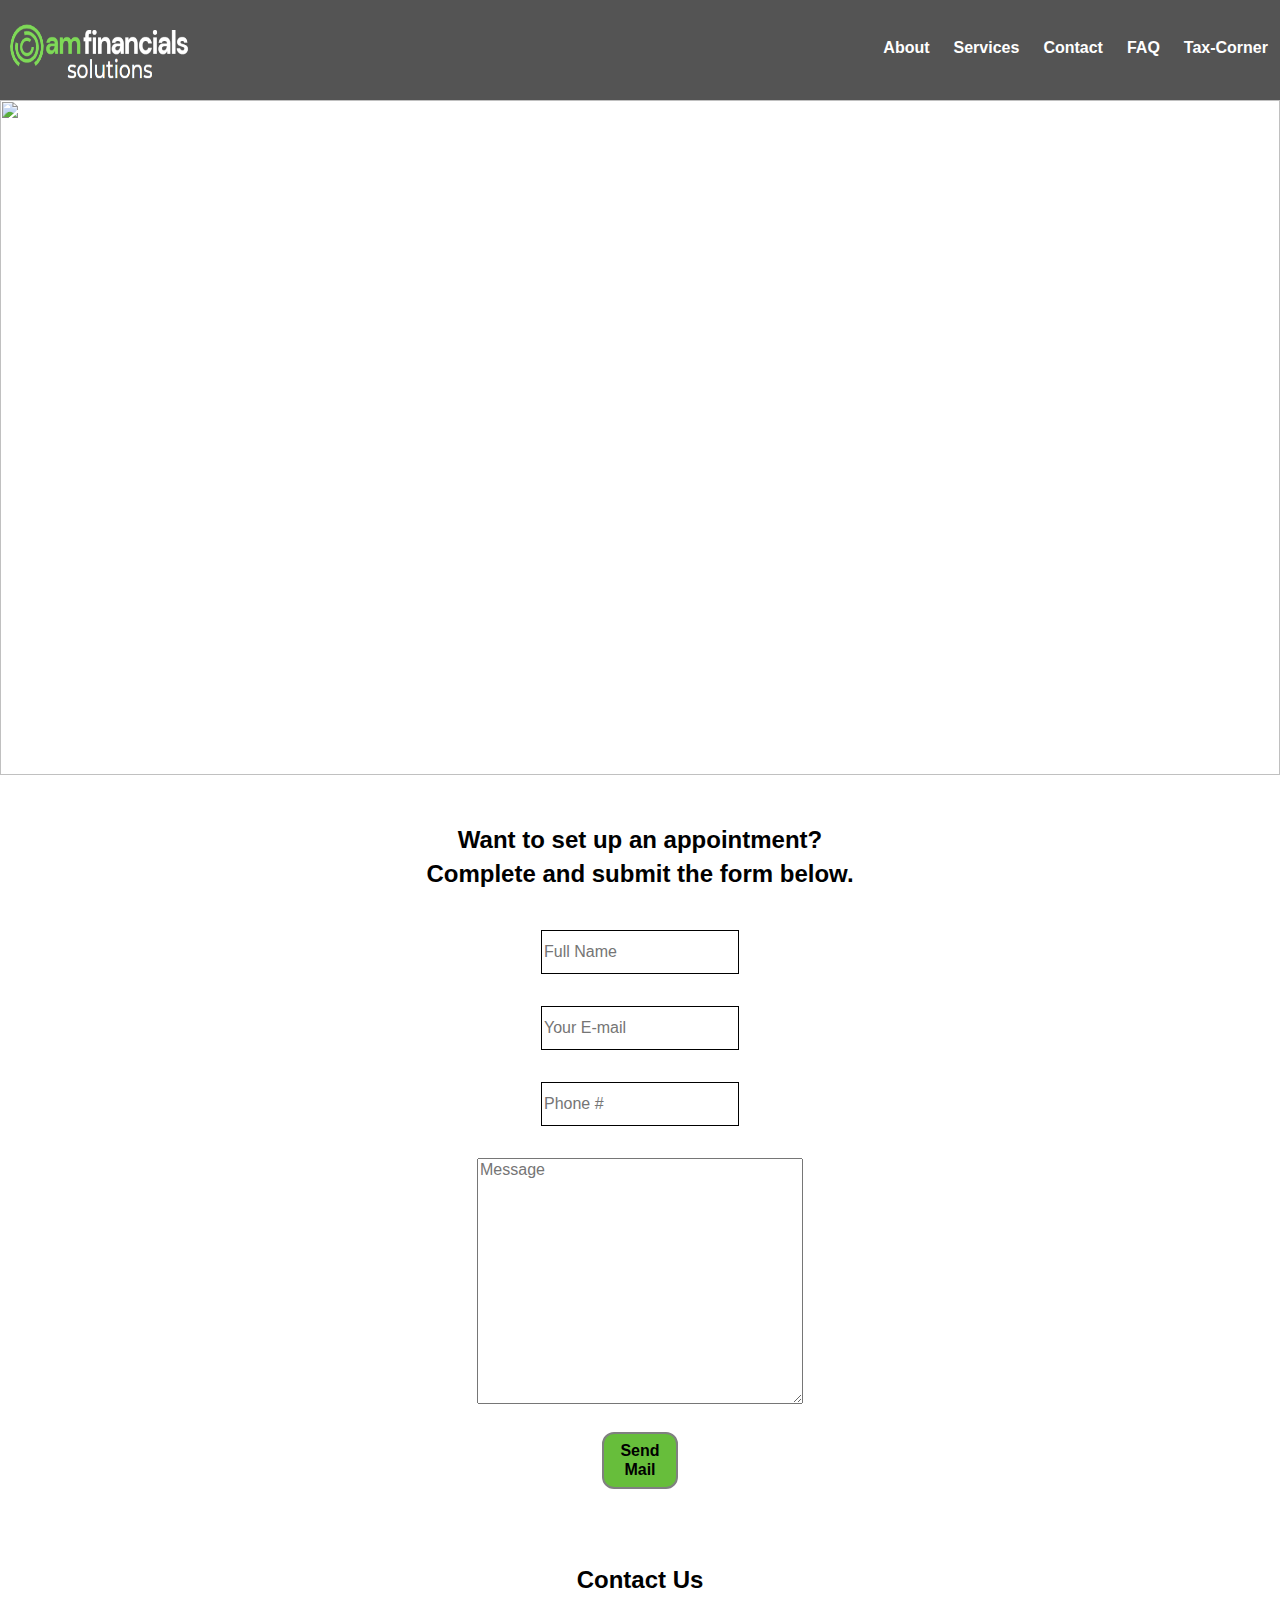
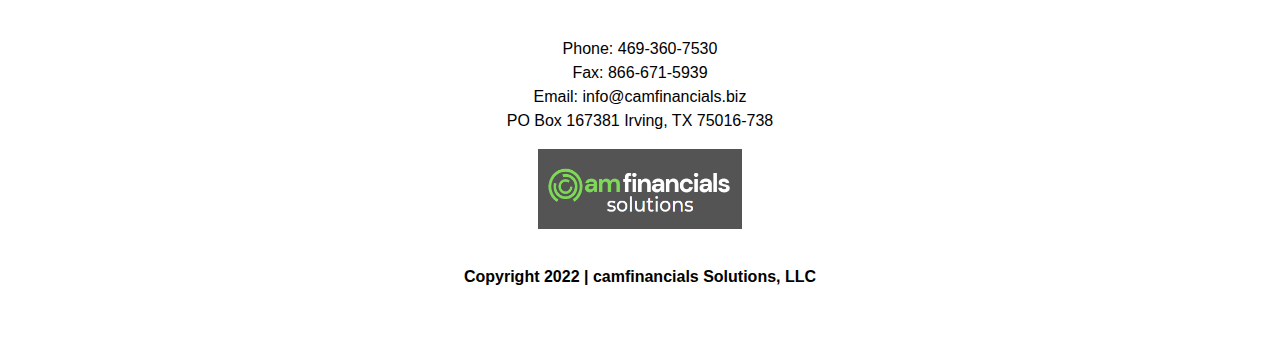
==== contact/index.html @ ed2abe9b "created contact folder" ====
<!doctype html>
<html class="no-js" lang="en">

<head>
  <meta charset="utf-8">
  <title>camfinancials solutions</title>
  <meta name="description" content="">
  <meta name="viewport" content="width=device-width, initial-scale=1">

  <meta property="og:title" content="">
  <meta property="og:type" content="">
  <meta property="og:url" content="">
  <meta property="og:image" content="">

  <link rel="manifest" href="../site.webmanifest">
  <link rel="apple-touch-icon" href="../icon.png">
  <!-- Place favicon.ico in the root directory -->

  <link rel="stylesheet" href="../css/normalize.css">
  <link rel="stylesheet" href="../css/main.css">

  <meta name="theme-color" content="#fafafa">

  <link rel="stylesheet" href="https://use.fontawesome.com/releases/v5.15.4/css/all.css" integrity="sha384-DyZ88mC6Up2uqS4h/KRgHuoeGwBcD4Ng9SiP4dIRy0EXTlnuz47vAwmeGwVChigm" crossorigin="anonymous">
</head>

<body>
  <header>
    <div class="content-wrapper">
        <a href="../index.html"> 
          <img src="../img/logo.png" alt="Logo">
        </a>
      <div class="contact">
        <nav>
          <div class="hamburger" id="hamburger">
            <i class="fas fa-bars"></i>          
          </div>
          <ul class="nav-ul" id="nav-ul">
              <li><a href="../#about">About</a></li>
              <li><a href="../services">Services</a></li>
              <li><a href="#contact">Contact</a></li>
              <li><a href="../faq">FAQ</a></li>
              <li><a href="../tax-corner">Tax-Corner</a></li>
          </ul>
        </nav>
      </div>
    </div>
  </header>
  <main>
    <section class="contact">
      <div>
        <img src="img/contact.jpg" alt="">
      </div>
        <div class="content-wrapper">
          <h3>Want to set up an appointment?<br> Complete and submit the form below.</h3>
          <form class="contact-form" action="contactform.php" method="post">
            <input type="text" name="name" placeholder="Full Name" required>
            <input type="text" name="mail" placeholder="Your E-mail" required>
            <input type="text" name="phone" placeholder="Phone #" required>
            <textarea name="message" placeholder="Message" id="" cols="30" rows="10"></textarea>
            <button type="submit" name="submit">Send Mail</button>
          </form>
        </div>
        <div class="top">
          <a href="#top">Back to Top</a>
      </div>
    </section>
  </main><!-- main wrapper -->
  <footer>
    <div class="content-wrapper">
      <div class="footer-content">
        <h3>Contact Us</h3>
        <p>Phone: 469-360-7530<br>
           Fax: 866-671-5939 <br> Email: info@camfinancials.biz<br>PO Box 167381
           Irving, TX 75016-738</p>
          <img src="../img/logo.png" alt="Logo">
       <h6>Copyright 2022 | <span>cam</span>financials Solutions, LLC</h6>
        </div>
    </div>
</footer>

  <script src="../js/vendor/modernizr-3.11.2.min.js"></script>
  <script src="../js/plugins.js"></script>
  <script src="../js/main.js"></script>
  <script src="../js/script.js"></script>

  <!-- Google Analytics: change UA-XXXXX-Y to be your site's ID. -->
  <script>
    window.ga = function () { ga.q.push(arguments) }; ga.q = []; ga.l = +new Date;
    ga('create', 'UA-XXXXX-Y', 'auto'); ga('set', 'anonymizeIp', true); ga('set', 'transport', 'beacon'); ga('send', 'pageview')
  </script>
  <script src="https://www.google-analytics.com/analytics.js" async></script>
</body>

</html>
---- css/main.css ----
/*! HTML5 Boilerplate v8.0.0 | MIT License | https://html5boilerplate.com/ */

/* main.css 2.1.0 | MIT License | https://github.com/h5bp/main.css#readme */
/*
 * What follows is the result of much research on cross-browser styling.
 * Credit left inline and big thanks to Nicolas Gallagher, Jonathan Neal,
 * Kroc Camen, and the H5BP dev community and team.
 */

/* ==========================================================================
   Base styles: opinionated defaults
   ========================================================================== */

html {
  color: #222;
  font-size: 1em;
  line-height: 1.4;
}

/*
 * Remove text-shadow in selection highlight:
 * https://twitter.com/miketaylr/status/12228805301
 *
 * Vendor-prefixed and regular ::selection selectors cannot be combined:
 * https://stackoverflow.com/a/16982510/7133471
 *
 * Customize the background color to match your design.
 */

::-moz-selection {
  background: #b3d4fc;
  text-shadow: none;
}

::selection {
  background: #b3d4fc;
  text-shadow: none;
}

/*
 * A better looking default horizontal rule
 */

hr {
  display: block;
  height: 1px;
  border: 0;
  border-top: 1px solid #ccc;
  margin: 1em 0;
  padding: 0;
}

/*
 * Remove the gap between audio, canvas, iframes,
 * images, videos and the bottom of their containers:
 * https://github.com/h5bp/html5-boilerplate/issues/440
 */

audio,
canvas,
iframe,
img,
svg,
video {
  vertical-align: middle;
}

/*
 * Remove default fieldset styles.
 */

fieldset {
  border: 0;
  margin: 0;
  padding: 0;
}

/*
 * Allow only vertical resizing of textareas.
 */

textarea {
  resize: vertical;
}

/* ==========================================================================
   Author's custom styles
   ========================================================================== */

   /* ----STYLESHEET FOR Camfinancials Solutions ----*/

/* General Styles */
:root {
  --primary-color: #67be3b;
  --bg-color: #545454;
}
*{
  color: black;
  font-family: 'Open Sans', sans-serif;
  text-align: left;
  font-size: 16px;
}
ul,
ol {
  list-style-type: none;
  margin: 0;
  padding: 0;
}
a {
  text-decoration: none;
  color: white;
}
p {
  line-height: 1.5rem;
}
img {
 width: 100%;
}
.content-wrapper {
 width: 100%;
 margin: 0;
}

/* --------------- Base Styles --------------- */
header,
footer {
 display: flex;
 justify-content: center;
 align-items: center;
 flex-flow: row wrap;
}
header .content-wrapper {
  display: flex;
  align-items: center;
  background-color: var(--bg-color);
  justify-content: center;
  flex-flow: row nowrap;
  margin: 0;
}
header img {
  height: 100px;
  max-width: 200px;
} 
h1 {
  font-family: 'Poppins', sans-serif;
  text-align: center;
  font-size: 2rem;
  font-weight: 700;
  margin: 0;
  font-variant: small-caps;
  text-shadow: 3px 4px 10px gray;
}
h3 {
  font-size: 1.5rem;
}
header nav {
  display: flex;
  justify-content: space-around;
  align-items: center;
  flex-flow: row wrap;
}
header nav ul {
  width: 100%;
  }
header nav ul li {
  font-weight: 700;
  font-size: 1.25rem;
}
footer .content-wrapper {
  display: flex;
  flex-flow: row wrap;
  justify-content: center;
  align-items: center;
  margin: 1rem 0;
}
.footer-content {
  display: flex;
  flex-flow: column wrap;
  text-align: center;
  justify-content: center;
  align-items: center;
  width: 100%;
  color: black;
} 
.footer-content p {
  line-height: 1.5rem;
  text-align: center;
}
footer img {
  height: 120px;
}

/* ------------------- Mobile Styles Homepage ----------------- */
header .content-wrapper {
display: flex;
flex-flow: column wrap;
justify-content: center;
align-items: center;
margin: 0;
}
h1 {
  padding: 1rem;
  margin-top: .15rem;
}
.nav-ul {
  display: flex;
  flex-flow: column wrap;
  justify-content: center;
  align-items: center;
  margin-bottom: .5rem;
}
.na-ul i a {
  display: inline-block;
}
.hamburger {
  background: transparent;
  border: 0;
  cursor: pointer;
}
.hamburger i {
  color: var(--primary-color);
  font-size: 1.75rem;
  margin-bottom: 1.5rem;
}
.hamburger:focus {
  outline: none;
}
.nav-ul {
  display: none;
}
.nav-ul.show {
  display: flex;
}
.hero-image {
 background-image: url('../img/hero-1.jpg');  
  background-size: cover;
  background-position: center;
  background-repeat: no-repeat;
  display: flex;
  justify-content: center;
  align-items: center;
  width: 100%;
  height: 400px;
}
#about .content-wrapper {
  display: flex;
  flex-flow: row wrap;
  justify-content: center;
  align-items: center;
  max-width: 98%;
}
.content-wrapper .about-us {
  display: flex;
  flex-flow: column wrap;
  justify-content: center;
  align-items: center;
}
.about-us h1 {
  margin-top: 1.5rem;
  padding: 1rem;
}
.about-us h3 {
  font-size: 1.25rem;
}
.about-us h4 {
  margin: .5rem 0;
}
.about-us p {
  width: 95%;
  line-height: 1.5rem;
}
.content-wrapper .about-items {
  display: flex;
  justify-content: center;
  flex-flow: row wrap;
  align-items: center;
}
.about-items p {
  width: 90%;
}
.about-items img {
  width: 75%;
  margin: 1rem;
  border-radius: 5%;
}
.closing-statement {
  display: flex;
  justify-content: center;
  align-items: center;
  margin-left: 2.5rem;
}
.closing-statement p {
  margin-bottom: 1rem;
  width: 95%;
}
.top {
  display: flex;
  justify-content: center;
  align-items: center;
}
.top button {
  display: flex;
  justify-content: center;
  font-size: 1.25rem;
  cursor: pointer;
  background: linear-gradient( white, green);
  width: 35%;
}
.footer-content img {
  width: 50%;
}

/* ===================== Services Page ====================== */
.services .content-wrapper {
  display: flex;
  flex-flow: column wrap;
  justify-content: center;
  align-items: center;
}
.services-content {
  display: flex;
  flex-flow: column wrap;
  justify-content: center;
  align-items: center;
  width: 90%;
}
.services h3 {
  display: flex;
  justify-content: center;
  align-items: center;
  font-weight: 600;
  width: 90%;
  margin-top: 2.5rem;
  text-align: center;
}
.services-content {
  display: flex;
  flex-flow: row wrap;
  justify-content: center;
  align-items: center;
  width: 90%;
}
.services-content h4 {
  color: var(--primary-color);
  font-weight: 600;
  font-size: .90rem;
  /* margin: 1rem .25rem 0 0; */
}
.services-content p {
  font-size: .85rem;
  margin: 0;
}
.special-note P {
  margin: 1rem 0;
}

/* ======================= FAQ Page ======================= */
.faq .content-wrapper {
  display: flex;
  flex-flow: column wrap;
  justify-content: center;
  align-items: center;
}
.faq-content {
  width: 90%;
}
.faq h1 {
  margin-top: 2rem;
}
.faq h4 {
  color: var(--primary-color);
  margin-top: 2.5rem;
  font-size: 1.5rem;
  font-weight: 800;
} 
.faq p {
  line-height: 1.25rem;
}
.faq-content ul {
  list-style-type: square;
  list-style-position: outside;
  padding-left: 2rem;
}
.faq-grid {
  display: grid;
  grid-template-columns: auto auto auto;
  padding: 1rem;
}
.grid-items {
  display: flex;
  justify-content: center;
  border: 2px solid #67be3b;
  padding: .5rem;
  font-size: 1rem;
  text-align: left;
}
.faq-grid .heading {
  font-weight: 600;
}

/* ========================= Contact Page =================== */
.contact .content-wrapper h3 {
  display: flex;
  justify-content: center;
  align-items: center;
  margin-top: 3rem;
  text-align: center;
}
.content-wrapper form {
  display: flex;
  flex-flow: column wrap;
  justify-content: center;
  align-items: center;
}

form input {
  width: 60%;
  height: 2.5rem;
  border: 1px solid black;
  margin: 1rem 0;
}
textarea {
  width: 80%;
  height: 10rem;
  margin: 1rem 0;
}
button {
  background-color: var(--primary-color);
  font-weight: 700;
  margin: .75rem 0;
  padding: .5rem;
  border: 2px solid grey;
  border-radius: 12px;
  width: 25%;
  text-align: center;
}
button:hover {
  background-color: white;
}
footer img {
  height: 80px;
}

/* ===================== TAX_CORNER PAGE ================== */
.tax-corner .content-wrapper {
  display: flex;
  flex-flow: column wrap;
  justify-content: center;
  align-items: center;
  max-width: 100%;
}
.tax-corner h1 {
  text-align: center;
  margin-top: -.15rem;
  background-color: var(--primary-color);
  width: 100%;
}
.tax-corner h4 {
  text-align: center;
}
.tax-corner p {
  max-width: 90%;
  margin-top: -.5rem;
  font-size: .95rem;
}
.tax-corner ul li{
  list-style-type: disc; 
  list-style-position: outside;
  margin-left: 10%; 
  max-width: 70%;
}
.irs-link {
  display: flex;
  justify-content: center;
}
.irs-link a {
  color: #191a19;
  font-weight: 900;
  text-align: center;
  padding: 1rem;
  border: 2px solid black;
  max-width: 40%;
  font-size: 1.25rem;
  background-image: linear-gradient(white, rgb(4, 175, 4));
}

/* ==========================================================================
   Helper classes
   ========================================================================== */

/*
 * Hide visually and from screen readers
 */

.hidden,
[hidden] {
  display: none !important;
}

/*
 * Hide only visually, but have it available for screen readers:
 * https://snook.ca/archives/html_and_css/hiding-content-for-accessibility
 *
 * 1. For long content, line feeds are not interpreted as spaces and small width
 *    causes content to wrap 1 word per line:
 *    https://medium.com/@jessebeach/beware-smushed-off-screen-accessible-text-5952a4c2cbfe
 */

.sr-only {
  border: 0;
  clip: rect(0, 0, 0, 0);
  height: 1px;
  margin: -1px;
  overflow: hidden;
  padding: 0;
  position: absolute;
  white-space: nowrap;
  width: 1px;
  /* 1 */
}

/*
 * Extends the .sr-only class to allow the element
 * to be focusable when navigated to via the keyboard:
 * https://www.drupal.org/node/897638
 */

.sr-only.focusable:active,
.sr-only.focusable:focus {
  clip: auto;
  height: auto;
  margin: 0;
  overflow: visible;
  position: static;
  white-space: inherit;
  width: auto;
}

/*
 * Hide visually and from screen readers, but maintain layout
 */

.invisible {
  visibility: hidden;
}

/*
 * Clearfix: contain floats
 *
 * For modern browsers
 * 1. The space content is one way to avoid an Opera bug when the
 *    `contenteditable` attribute is included anywhere else in the document.
 *    Otherwise it causes space to appear at the top and bottom of elements
 *    that receive the `clearfix` class.
 * 2. The use of `table` rather than `block` is only necessary if using
 *    `:before` to contain the top-margins of child elements.
 */

.clearfix::before,
.clearfix::after {
  content: " ";
  display: table;
}

.clearfix::after {
  clear: both;
}

/* ==========================================================================
   EXAMPLE Media Queries for Responsive Design.
   These examples override the primary ('mobile first') styles.
   Modify as content requires.
   ========================================================================== */

/* --------------------- Tablet Styles -  -------------------- */

@media only screen and (min-width: 768px) {
  /* Tablet styles Homepage */ 
  header .content-wrapper {
     display: flex;
     align-items: center;
     justify-content: space-between;
     flex-flow: row nowrap;
     margin: 0;
     width: 100%;
     }
  header {
     background-color: rgb(163, 162, 162);
     display: flex;
     justify-content: center;
     }
   header nav ul {
     display: flex;
     flex-flow: row nowrap;
     justify-content: center;
     align-items: center;
  }
  header nav ul li {
     padding: .4rem;
  }
  a {
     font-size: 1rem;
     color: white;
  }
  .nav-ul {
    display: flex;
    flex-flow: row nowrap;
    justify-content: center;
    align-items: center;
  }
  .hamburger {
    display: none;
  }
  .hero-image {
    height: 500px;
    width: 100%;
  }
   #about .content-wrapper {
     display: flex;
     flex-flow: row wrap;
     justify-content: center;
     align-items: center;
     max-width: 90%;
     margin-left: 2rem;
   }
   .content-wrapper .about-items {
     display: flex;
     flex-flow: row wrap;
     align-items: center;
     width: 50%;

   }
   .closing-statement p {
     margin-top: 1rem;
     width: 75%;
   }

  /* ================== Services Page ====================== */
  .services .content-wrapper {
    display: flex;
    flex-flow: column wrap;
    justify-content: center;
    align-items: center;
  }
  .services-content {
    display: flex;
    flex-flow: column wrap;
    justify-content: center;
    align-items: flex-start;
    width: 95%;
  }
  .services-hamburger {
    display: none;
  }
  .services-nav-ul {
    display: flex;
    flex-flow: row nowrap;
    justify-content: center;
    align-items: center;
  }
  /* .services h4 {
    display: flex;
    justify-content: center;
    align-items: flex-start;
    width: 95%;
  } */

  /* ======================= FAQ Page ====================== */


  /* =================== Contact Page =================== */
  form input {
    width: 40%;
  }
  textarea {
    width: 60%;
  }
  
  /* ===================== TAX_CORNER PAGE ================== */
   .tax-corner p {
    max-width: 80%;
  }
}

/* ------------------- Desktop Styles ----------------- */

  @media only screen and (min-width: 1200px) {
     /* Desktop Styles Homepage */ 
    header .content-wrapper {
     display: flex;
     align-items: center;
     justify-content: space-between;
     flex-flow: row nowrap;
     width: 100%;
     }
    header {
     background-color: rgb(163, 162, 162);
     display: flex;
     justify-content: center;
     align-items: center;
     flex-flow: row nowrap;
     }
    .nav-ul i a {
     font-size: 1.15rem;
    }
    .hero-image {
        height: 100vh;
        width: 100%;
        padding-top: 10%;
     }
    .nav-ul {
        flex-flow: row nowrap;
     }
    .nav-ul li {
        padding: .75rem;
     }
    #about .content-wrapper {
       max-width: 85%;
       margin-left: 8rem;
     }
     .about-us .content-wrapper {
        display: flex;
        justify-content: center;
        flex-flow: row wrap;
        align-items: center;
     }
     .about-us h4 {
        font-size: 1.25rem;
     }
     .about-us p {
        display: flex;
        font-size: 1.15rem;
        width: 75%;
     }
     .content-wrapper .about-items {
        display: flex;
        justify-content: space-between;
        flex-flow: row wrap;
        align-items: center;
        width: 25%;
     }
     .closing-statement p {
       display: flex;
       justify-content: center;
       padding-top: 1.5rem;
        width: 75%;
      }
      .footer-content img {
        width: 16%;
      }
      .footer-content h6 {
     font-size: 1rem;

    }

/* ======================== Services Page ====================== */
  .services-content {
    display: flex;
    flex-flow: column wrap;
    justify-content: center;
    align-items: flex-start;
    width: 60%;
  }
  .services img {
    height: 75vh;
  }

 /* ====================== Contact Page ====================== */
 .contact img {
  height: 75vh;
 } 
 form input {
    width: 15%;
  }
  textarea {
    width: 25%;
    height: 15rem;
  }
  button {
    width: 6%;
  }
  
  /* ====================== FAQ Page ====================== */
  .faq .content-wrapper {
     display: flex;
     flex-flow: column wrap;
     justify-content: center;
  } 
  .faq img {
    height: 75vh;
  }
  .faq h3 {
    padding-top: 30px;
  }
  .faq-content {
     width: 75%;
  }
  .faq-grid {
     width: 50%;
     margin-left: 22rem;
  }

  /* ==================== TAX_CORNER PAGE =================== */
   .tax-corner p {
    max-width: 70%;
  }
  .tax-image img {
    height: 75vh;
  }
  .tax-corner h3 {
    padding: 20px;
  }

}


@media print,
  (-webkit-min-device-pixel-ratio: 1.25),
  (min-resolution: 1.25dppx),
  (min-resolution: 120dpi) {
  /* Style adjustments for high resolution devices */
}

/* ==========================================================================
   Print styles.
   Inlined to avoid the additional HTTP request:
   https://www.phpied.com/delay-loading-your-print-css/
   ========================================================================== */

@media print {
  *,
  *::before,
  *::after {
    background: #fff !important;
    color: #000 !important;
    /* Black prints faster */
    box-shadow: none !important;
    text-shadow: none !important;
  }

  a,
  a:visited {
    text-decoration: underline;
  }

  a[href]::after {
    content: " (" attr(href) ")";
  }

  abbr[title]::after {
    content: " (" attr(title) ")";
  }

  /*
   * Don't show links that are fragment identifiers,
   * or use the `javascript:` pseudo protocol
   */
  a[href^="#"]::after,
  a[href^="javascript:"]::after {
    content: "";
  }

  pre {
    white-space: pre-wrap !important;
  }

  pre,
  blockquote {
    border: 1px solid #999;
    page-break-inside: avoid;
  }

  /*
   * Printing Tables:
   * https://web.archive.org/web/20180815150934/http://css-discuss.incutio.com/wiki/Printing_Tables
   */
  thead {
    display: table-header-group;
  }

  tr,
  img {
    page-break-inside: avoid;
  }

  p,
  h2,
  h3 {
    orphans: 3;
    widows: 3;
  }

  h2,
  h3 {
    page-break-after: avoid;
  }
}
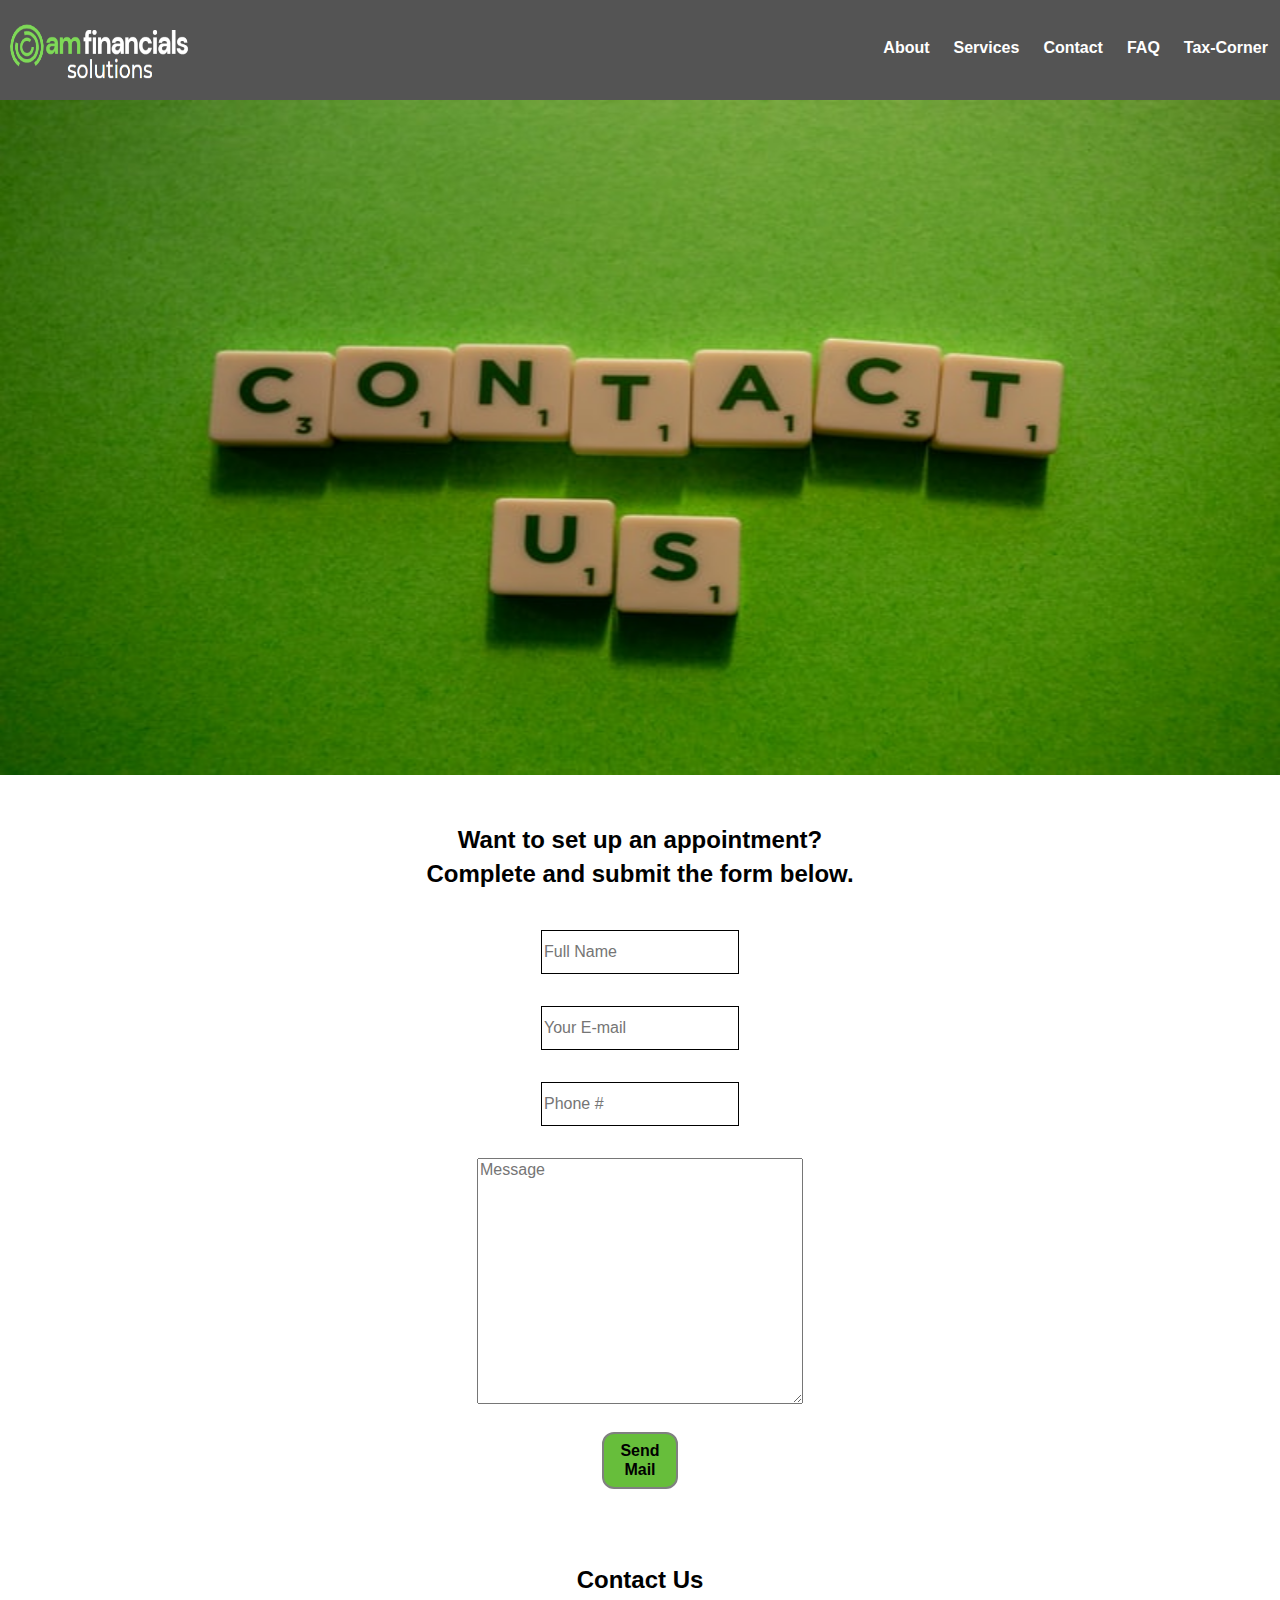
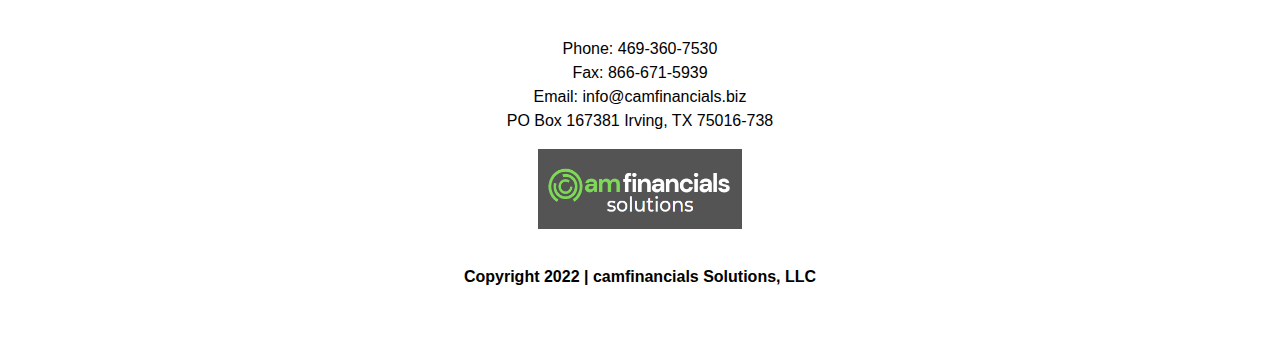
==== commit 4afab0af: "updated contact page" ====
--- a/contact/index.html
+++ b/contact/index.html
@@ -49,7 +49,7 @@
   <main>
     <section class="contact">
       <div>
-        <img src="img/contact.jpg" alt="">
+        <img src="../img/contact.jpg" alt="">
       </div>
         <div class="content-wrapper">
           <h3>Want to set up an appointment?<br> Complete and submit the form below.</h3>
